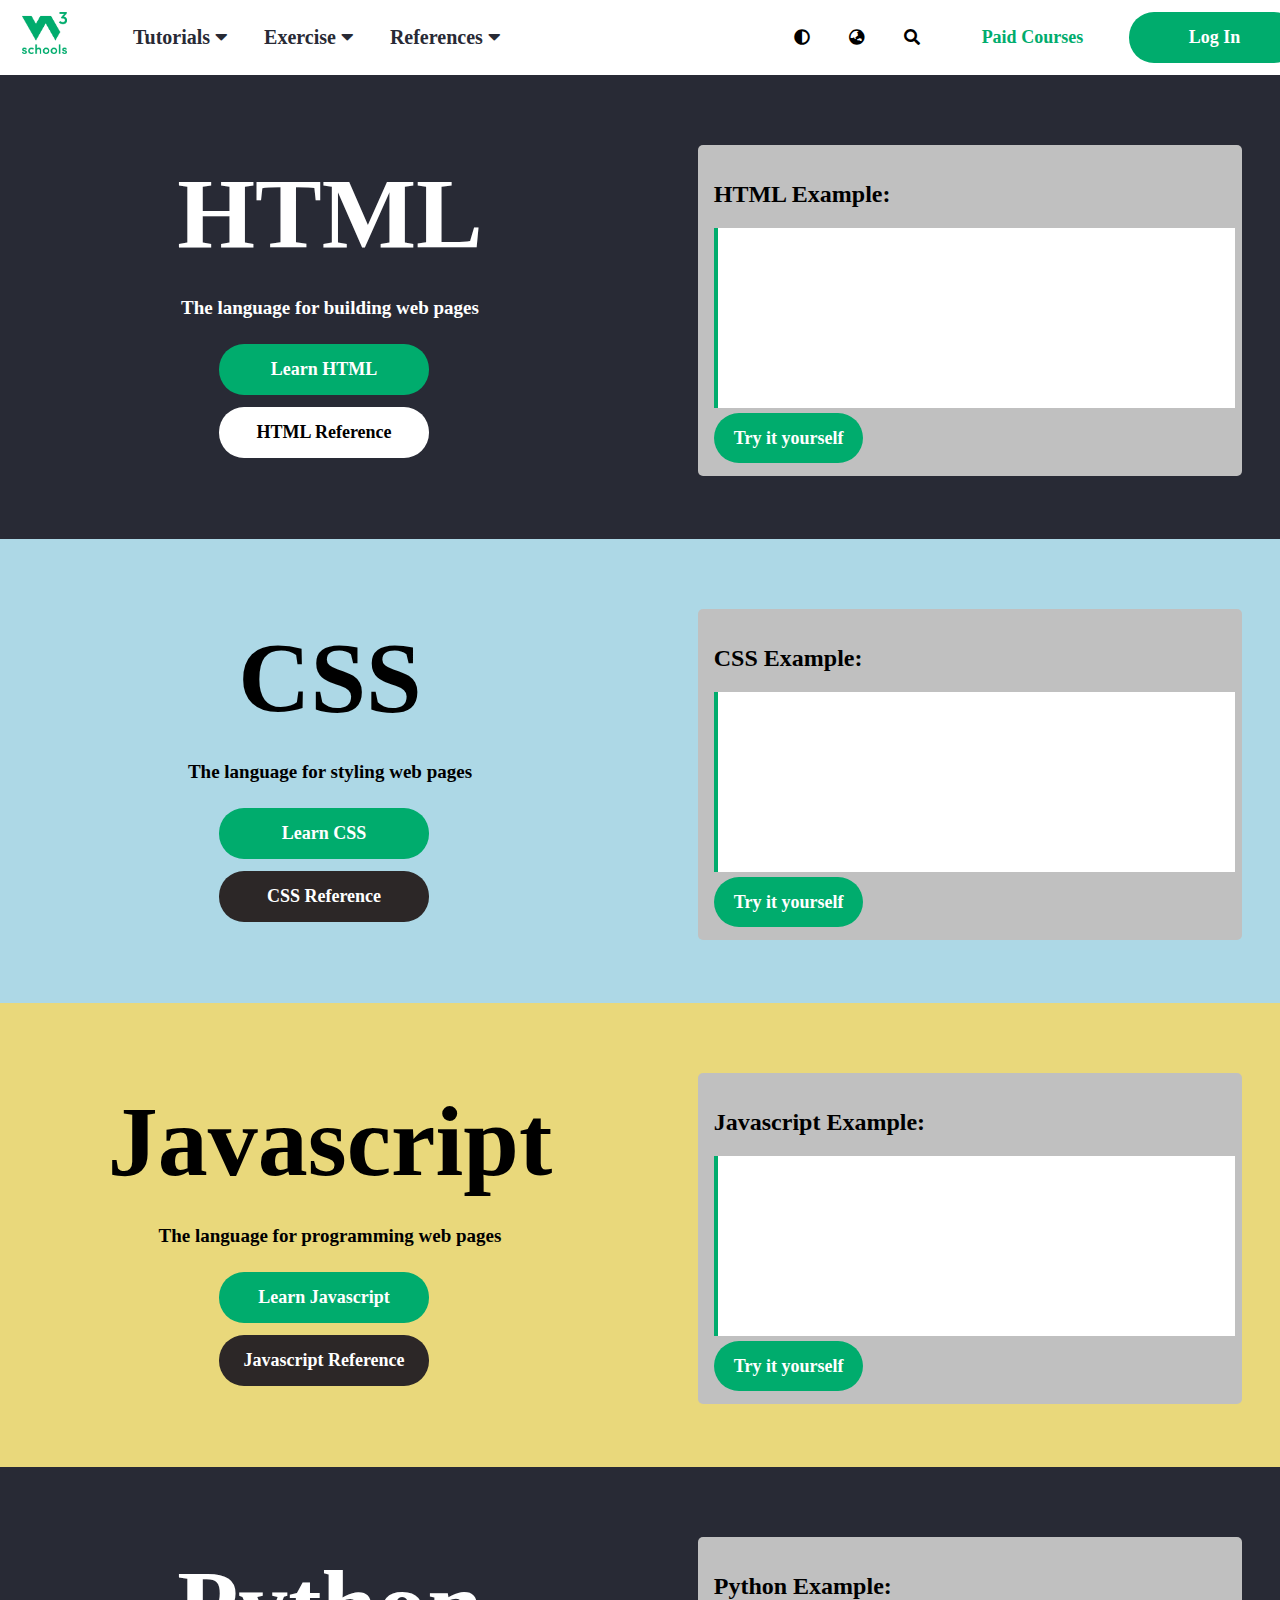
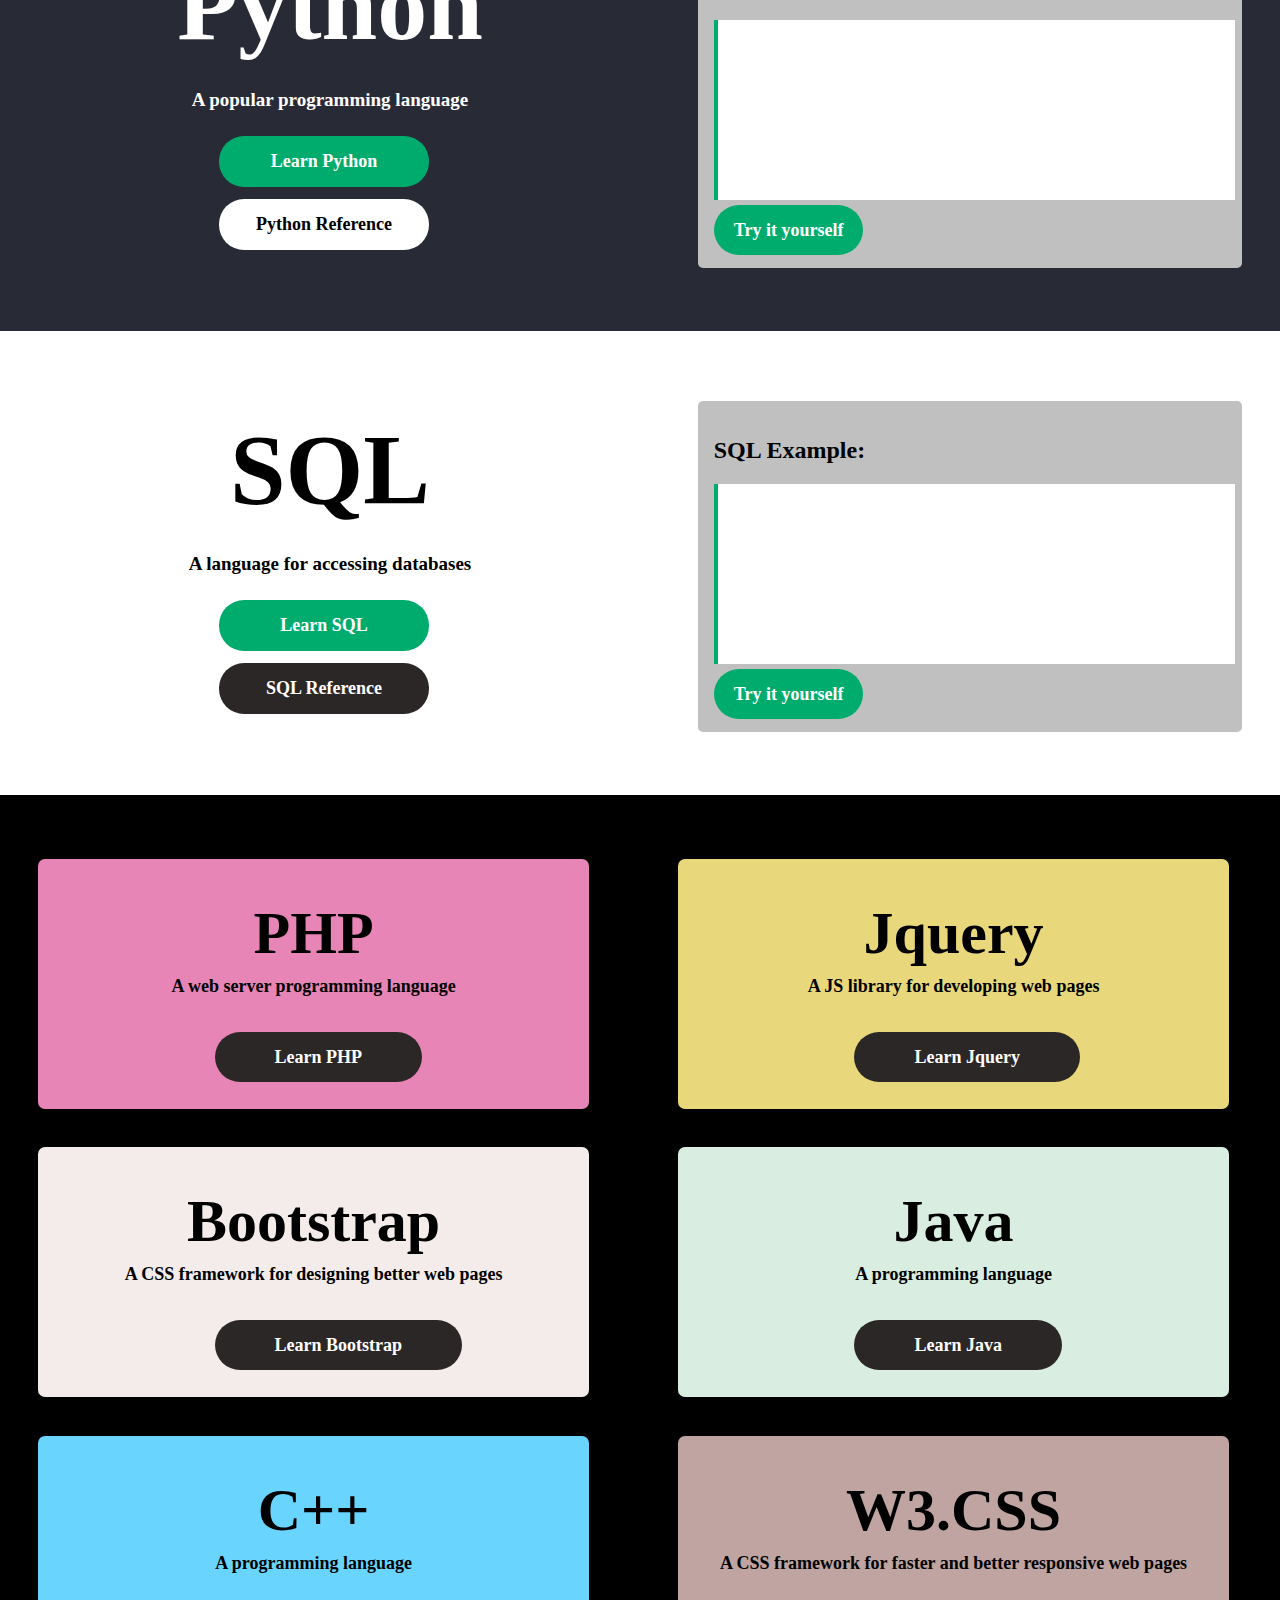
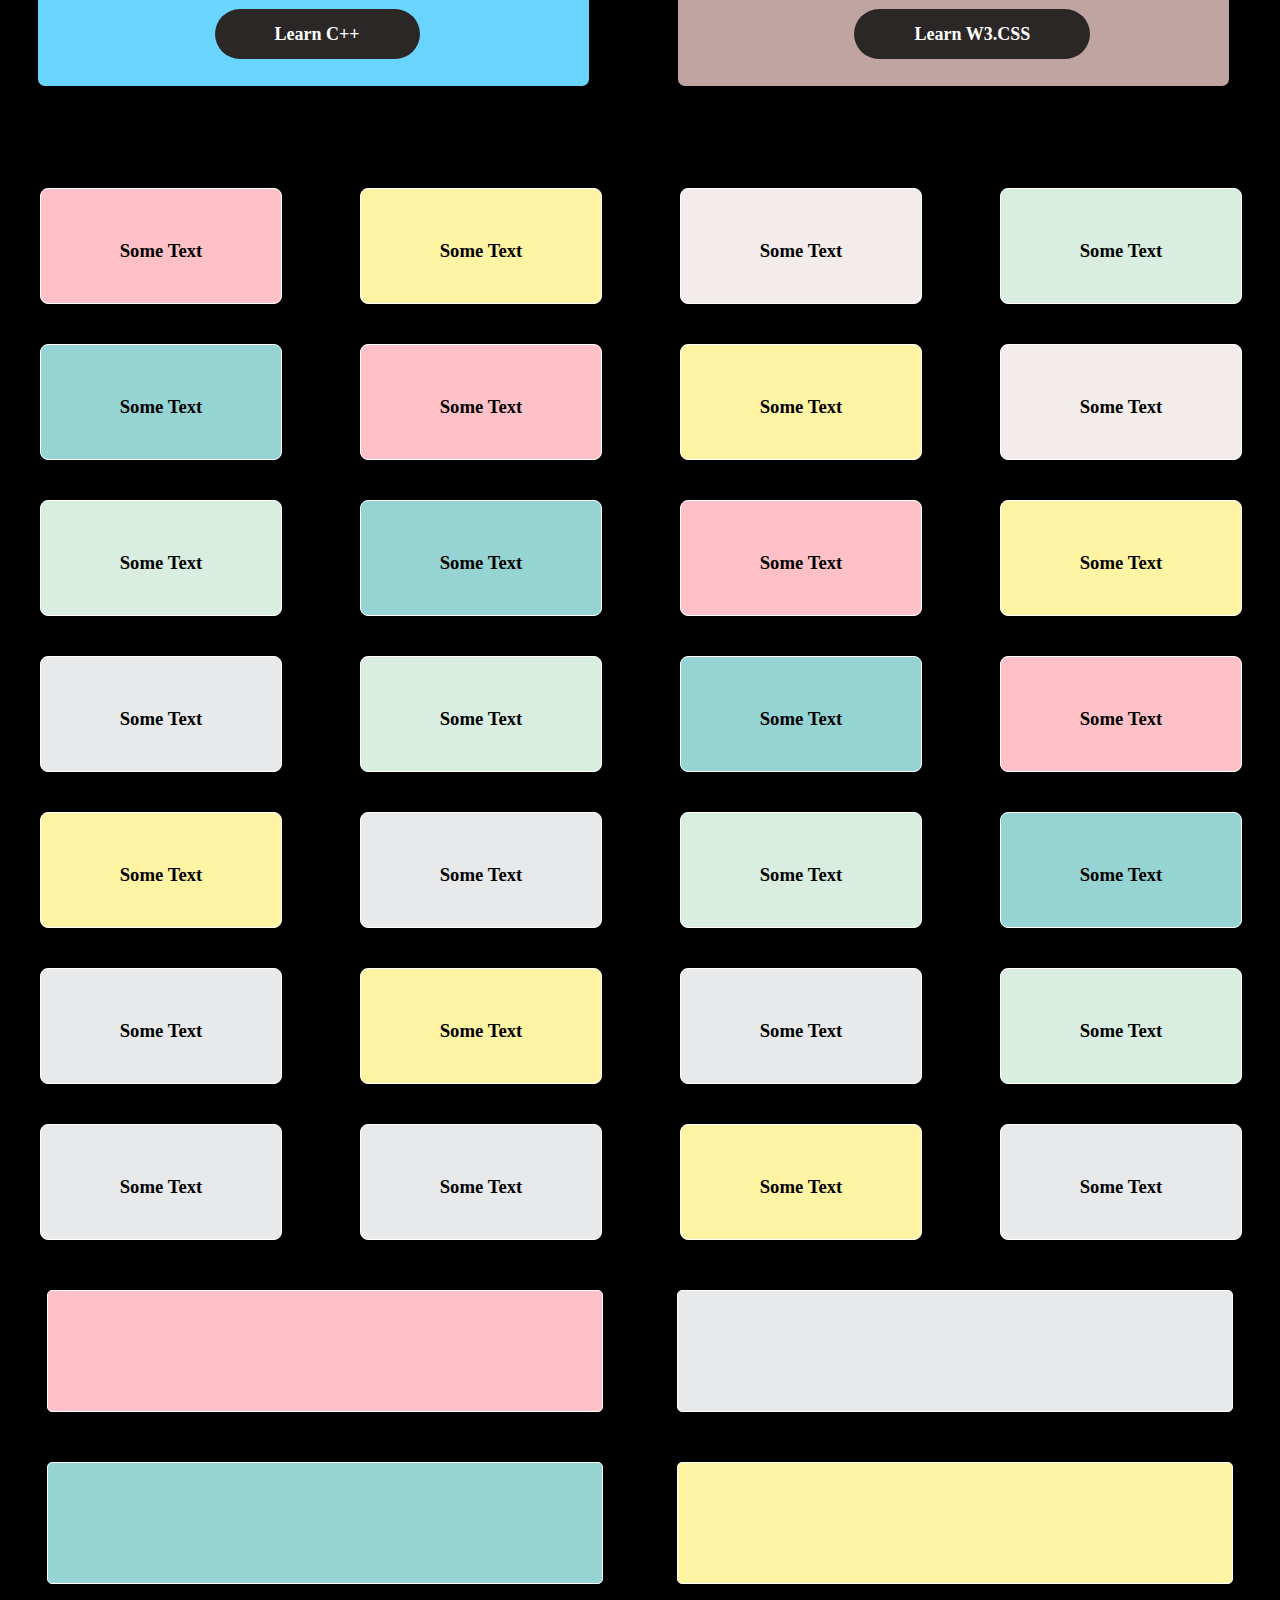
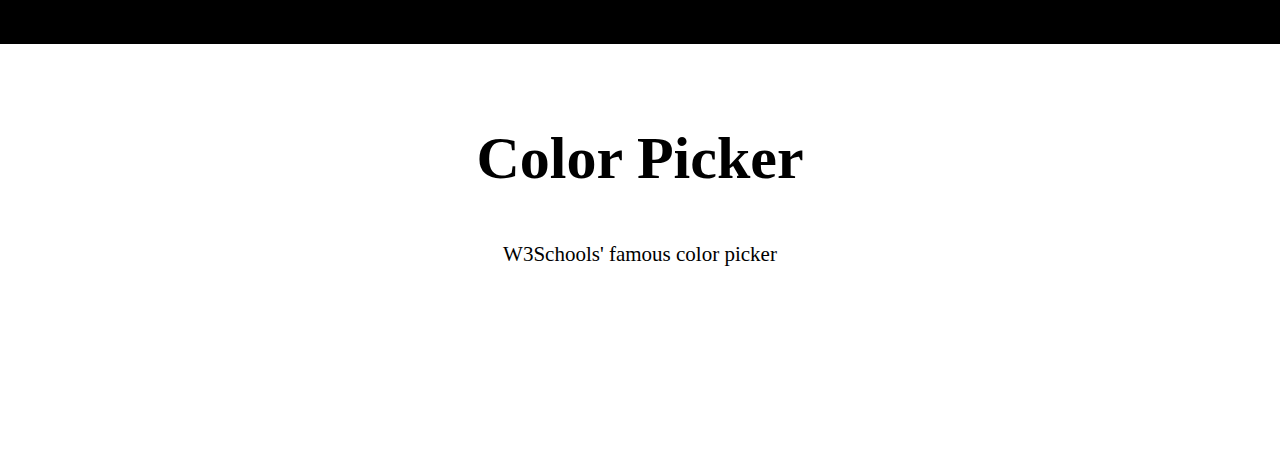
==== IndeX.html @ 45bf8d28 "first Commit" ====
<!DOCTYPE html>
<html>
    <head>
        <title>W3 Schools Online Web Tutorials</title>
        
        <link rel="stylesheet" type="text/css" href="assets/css/style1.css">
        <meta charset="utf-8">
        <link rel="stylesheet" type="text/css" href="assets/fontawesome/css/all.min.css">
    </head>
    <body>
        <header>
            <!-- left header-->
            <div class="left-header"> 
                <div class="image">
                <a href="#"><img src="assets/img/W3Schools_logo.png"></a>  
            </div>
             <!--left menu-->
            <div class="nav ">
                <ul>
                    <li class="nav-li dropdown"><a href="#">Tutorials <i class="fas fa-caret-down"></i></a>
                    
                        <div class="down-menu">
                            <h3>Tutorials</h3>
                            <div class="dropdown-menu">
                                    <div class="sections html">
                                        <h2 class="div-header">HTML and CSS</h2>
                                        <div class="menu"> 
                                            <ul>
                                                <li><a href="#" class="links">Learn HTML</a></li>
                                                <li><a href="#" class="links">Learn CSS</a></li>
                                                <li><a href="#" class="links">Learn Bootstrap</a></li>
                                                <li><a href="#" class="links">Learn W3.css</a></li>
                                                <li><a href="#" class="links">Learn Colors</a></li>
                                                <li><a href="#" class="links">Learn Icons</a></li>
                                                <li><a href="#" class="links">Learn Graphics</a></li>
                                                <li><a href="#" class="links">Learn SVG</a></li>
                                                <li><a href="#" class="links">Learn Canvas</a></li>
                                                <li><a href="#" class="links">Learn How To</a></li>
                                                <li><a href="#" class="links">Learn SAss</a></li>
                                            </ul>
                                        </div> 
                                    </div>
                                    <div class="sections css">
                                        <h2 class="div-header">Javascript</h2>
                                        <div class="menu"> 
                                            <ul>
                                                <li><a href="#" class="links">Learn Javascript</a></li>
                                                <li><a href="#" class="links">Learn Jquery</a></li>
                                                <li><a href="#" class="links">Learn React</a></li>
                                                <li><a href="#" class="links">Learn Angular.js</a></li>
                                                <li><a href="#" class="links">Learn JSON</a></li>
                                                <li><a href="#" class="links">Learn AJAX</a></li>
                                                <li><a href="#" class="links">Learn AppML</a></li>
                                                <li><a href="#" class="links">Learn W3.js</a></li>
                                                
                                            </ul>
                                        </div>
                                        
                                        
                                    </div>
                                    <div class="sections php">
                                        <h2 class="div-header">Server Side</h2>
                                        <div class="menu"> 
                                            <ul>
                                                <li><a href="#" class="links">Learn SQL</a></li>
                                                <li><a href="#" class="links">Learn Mysql</a></li>
                                                <li><a href="#" class="links">Learn PHP</a></li>
                                                <li><a href="#" class="links">Learn ASP</a></li>
                                                <li><a href="#" class="links">Learn Node.js</a></li>
                                                <li><a href="#" class="links">Learn Raspberry pi</a></li>
                                                <li><a href="#" class="links">Learn Git</a></li>
                                                
                                            </ul>
                                        </div>
                                        
                                        
                                    </div>
                                    <div class="sections jquery">
                                        <h2 class="div-header">Artificial Intelligent</h2>
                                        <div class="menu"> 
                                            <ul>
                                                <li><a href="#" class="links">Learn AI</a></li>
                                                <li><a href="#" class="links">Learn Machine Learning</a></li>
                                                <li><a href="#" class="links">Learn Data Science</a></li>
                                                <li><a href="#" class="links">Learn NumPy</a></li>
                                                <li><a href="#" class="links">Learn Pandas</a></li>
                                                <li><a href="#" class="links">Learn SciPy</a></li>
                                                <li><a href="#" class="links">Learn Statistics</a></li>
                                               
                                            </ul>
                                        </div>
                                        
                                        
                                    </div>
                                    <div class="sections js">
                                        <h2 class="div-header">Programming</h2>
                                        <div class="menu"> 
                                            <ul>
                                                <li><a href="#" class="links">Learn Python</a></li>
                                                <li><a href="#" class="links">Learn Java</a></li>
                                                <li><a href="#" class="links">Learn HTML</a></li>
                                                <li><a href="#" class="links">Learn HTML</a></li>
                                                <li><a href="#" class="links">Learn HTML</a></li>
                                                <li><a href="#" class="links">Learn HTML</a></li>
                                                
                                            </ul>
                                        </div>
                                        
                                        
                                    </div>
                                    <div class="sections bts">
                                        <h2 class="div-header">Web Building</h2>
                                        <div class="menu"> 
                                            <ul>
                                                <li><a href="#" class="links">Web Templates</a></li>
                                                <li><a href="#" class="links">Web Statistics</a></li>
                                                <li><a href="#" class="links">Web Certificates</a></li>
                                                <li><a href="#" class="links">Learn HTML</a></li>
                                                <li><a href="#" class="links">Learn HTML</a></li>
                                                <li><a href="#" class="links">Learn HTML</a></li>
                                                <li><a href="#" class="links">Learn HTML</a></li>
                                                <li><a href="#" class="links">Learn HTML</a></li>
                                                <li><a href="#" class="links">Learn HTML</a></li>
                                               
                                            </ul>
                                        </div>
                                        
                                        
                                    </div>
                                    <div class="sections asp">
                                        <h2 class="div-header">XML Tutorials </h2>
                                        <div class="menu"> 
                                            <ul>
                                                <li><a href="#" class="links">Learn XML</a></li>
                                                <li><a href="#" class="links">Learn XML AJAX</a></li>
                                                <li><a href="#" class="links">Learn XML DOM</a></li>
                                                <li><a href="#" class="links">Learn HTML</a></li>
                                                <li><a href="#" class="links">Learn HTML</a></li>
                                                <li><a href="#" class="links">Learn HTML</a></li>
                                                <li><a href="#" class="links">Learn HTML</a></li>
                                                <li><a href="#" class="links">Learn HTML</a></li>
                                                
                                            </ul>
                                        </div>
                                        
                                        
                                    </div>
                            </div>   
                            
                            </div>
                    
                    
                    </li>

                   
                        <li class="nav-li"><a >Exercise <i class="fas fa-caret-down"></i></a></li>
                    <li class="nav-li"><a >References <i class="fas fa-caret-down"></i></a></li>
                </ul>
                    </div>
                    
            </div>
        </div>
            <!--Right Header-->
            <div class="right-header">
<div class="icons">
    <ul>
        <li><a href=""><i class="fas fa-adjust"></i></a></li>
        <li><a href=""><i class="fas fa-globe-asia"></i></a></li>
        <li><a href=""><i class="fas fa-search"></i></a></li>
    </ul>
</div>
<div class="header-btn">
<a href="" class="default-btn light-btn">Paid Courses</a>
<a href="#" class="default-btn last-btn ">Log In</a>
</div>
            </div>
        </header>
        <!--header end-->
        <main> 
            <section class="main-section">
<div class="left-box">
<h2>HTML</h2>
<h4>The language for building web pages</h4>
<a class="default-btn last-btn">Learn HTML</a>
<a class="default-btn light-btn ">HTML Reference</a>
</div>
<div class="right-box">
    <div class="right-inner">
        <h2>HTML Example:</h2>
        <div class="code-block">
            
        </div>
        <a href="#" class="default-btn last-btn ">Try it yourself</a>
    </div>

</div>
        </section>
        <!--html section end-->

        <!--Css section start-->
        <section class="main-section css-sec">
            <div class="left-box">
            <h2>CSS</h2>
            <h4>The language for styling web pages</h4>
            <a class="default-btn last-btn">Learn CSS</a>
            <a class="default-btn light-btn ">CSS Reference</a>
            </div>
            <div class="right-box">
                <div class="right-inner">
                    <h2>CSS Example:</h2>
                    <div class="code-block">
                    
                    </div>
                    <a href="#" class="default-btn last-btn ">Try it yourself</a>
                </div>
            
            </div>
                    </section>
                    <!--css section end-->

                    <!--Javascript section start-->

                    <section class="main-section css-sec js-sec">
                        <div class="left-box">
                        <h2>Javascript</h2>
                        <h4>The language for programming web pages</h4>
                        <a class="default-btn last-btn">Learn Javascript</a>
                        <a class="default-btn light-btn ">Javascript Reference</a>
                        </div>
                        <div class="right-box">
                            <div class="right-inner">
                                <h2>Javascript Example:</h2>
                                <div class="code-block">
                                
                                </div>
                                <a href="#" class="default-btn last-btn ">Try it yourself</a>
                            </div>
                        
                        </div>
                                </section>
<!--javascript section end-->
<!--python section start-->
                                <section class="main-section">
                                    <div class="left-box">
                                    <h2>Python</h2>
                                    <h4>A popular programming language</h4>
                                    <a class="default-btn last-btn">Learn Python</a>
                                    <a class="default-btn light-btn ">Python Reference</a>
                                    </div>
                                    <div class="right-box">
                                        <div class="right-inner">
                                            <h2>Python Example:</h2>
                                            <div class="code-block">
                                            
                                            </div>
                                            <a href="#" class="default-btn last-btn ">Try it yourself</a>
                                        </div>
                                    
                                    </div>
                                            </section>
<!---->
                                            <section class="main-section css-sec sql-sec">
                                                <div class="left-box">
                                                <h2>SQL</h2>
                                                <h4>A language for accessing databases</h4>
                                                <a class="default-btn last-btn">Learn SQL</a>
                                                <a class="default-btn light-btn ">SQL Reference</a>
                                                </div>
                                                <div class="right-box">
                                                    <div class="right-inner">
                                                        <h2>SQL Example:</h2>
                                                        <div class="code-block">
                                                        
                                                        </div>
                                                        <a href="#" class="default-btn last-btn ">Try it yourself</a>
                                                    </div>
                                                
                                                </div>
                                                        </section>
            
    </main>
      <!--main section end-->  
      <!--section two-->
          <div class="section-two">
                 <div class="sec-inner sec-first">
    <h2>PHP</h2>
    <h4>A web server programming language</h4>
    <a href="" class="buttons">Learn PHP</a>
                </div>
<div class="sec-inner sec-second">
    <h2>Jquery</h2>
    <h4>A JS library for developing web pages</h4>
    <a href="" class="buttons">Learn Jquery</a>
</div>
<div class="sec-inner sec-third">
    <h2>Bootstrap</h2>
    <h4>A CSS framework for designing better web pages</h4>
    <a href="" class="buttons">Learn Bootstrap</a>
</div>
<div class="sec-inner sec-fourth">
    <h2>Java</h2>
    <h4>A programming language</h4>
    <a href="" class="buttons">Learn Java</a>
</div>
<div class="sec-inner sec-fifth">
    <h2>C++</h2>
    <h4>A programming language</h4>
    <a href="" class="buttons">Learn C++</a>
</div>
<div class="sec-inner sec-sixth">
    <h2>W3.CSS</h2>
    <h4>A CSS framework for faster and better responsive web pages</h4>
    <a href="" class="buttons">Learn W3.CSS</a>
</div>
      </div>
      <div class="grid-container">
<div class="Small-box pink">
<h3>Some Text</h3>
</div>
<div class="Small-box yellow">
    <h3>Some Text</h3>
    </div>
    <div class="Small-box kotlin">
        <h3>Some Text</h3>
        </div>
        <div class="Small-box mysql">
            <h3>Some Text</h3>
            </div>
            <div class="Small-box tourquis">
                <h3>Some Text</h3>
                </div>
                <div class="Small-box ">
                    <h3>Some Text</h3>
                    </div>
                    <div class="Small-box yellow">
                        <h3>Some Text</h3>
                        </div>
                        <div class="Small-box kotlin ">
                            <h3>Some Text</h3>
                            </div>
                            <div class="Small-box light-grn">
                                <h3>Some Text</h3>
                                </div>
                                <div class="Small-box tourquis">
                                    <h3>Some Text</h3>
                                    </div>
                                    <div class="Small-box pink">
                                        <h3>Some Text</h3>
                                        </div>
                                        <div class="Small-box  yellow">
                                            <h3>Some Text</h3>
                                            </div>
                                            <div class="Small-box grey">
                                                <h3>Some Text</h3>
                                                </div>
                                                <div class="Small-box light-grn">
                                                    <h3>Some Text</h3>
                                                    </div>
                                                    <div class="Small-box tourquis">
                                                        <h3>Some Text</h3>
                                                        </div>
                                                        <div class="Small-box pink">
                                                            <h3>Some Text</h3>
                                                            </div>
                                                            <div class="Small-box yellow">
                                                                <h3>Some Text</h3>
                                                                </div>
                                                                <div class="Small-box grey">
                                                                    <h3>Some Text</h3>
                                                                    </div>
                                                                    <div class="Small-box light-grn">
                                                                        <h3>Some Text</h3>
                                                                        </div>
                                                                        <div class="Small-box tourquis">
                                                                            <h3>Some Text</h3>
                                                                            </div>
                                         <div class="Small-box grey">
                         <h3>Some Text</h3>
                         </div>
                                                                                <div class="Small-box yellow">
                                                                                    <h3>Some Text</h3>
                                                                                    </div>
                                                                                    <div class="Small-box grey">
                                                                                        <h3>Some Text</h3>
                                                                                        </div>
                                                                                        <div class="Small-box mysql">
                                                                                            <h3>Some Text</h3>
                                                                                            </div>
                                                     <div class="Small-box grey">
                                                    <h3>Some Text</h3>
                                          </div>
                                                                     <div class="Small-box grey">
                                                      <h3>Some Text</h3>
                                            </div>
                                      <div class="Small-box yellow">
                      <h3>Some Text</h3>
                                     </div>
                                     <div class="Small-box grey">
                                        <h3>Some Text</h3>
                                                       </div>
      </div>

      <div class="flex-box">
          <div class="medium-box pink">
              <h3></h3>
          </div>
          <div class="medium-box grey">
            <h3></h3>
        </div>
        <div class="medium-box tourquis">
            <h3></h3>
        </div>
        <div class="medium-box yellow">
            <h3></h3>
        </div>
      </div>
      <div class="color-picker">
          <h4>Color Picker</h4>
          <h6>W3Schools' famous color picker </h6>
      </div>
    </body>
</html>
---- assets/css/style1.css ----
@font-face {
    font-family: 'Source Sans Pro';
    font-style: normal;
    font-weight: 700;
    src: url('../fonts/source-sans-pro-v14-latin-700.eot');
    /* IE9 Compat Modes */
    src: url('../fonts/source-sans-pro-v14-latin-700.eot?#iefix') format('embedded-opentype'),
        /* IE6-IE8 */
        url('../fonts/source-sans-pro-v14-latin-700.woff2') format('woff2'),
        /* Super Modern Browsers */
        url('../fonts/source-sans-pro-v14-latin-700.woff') format('woff'),
        /* Modern Browsers */
        url('../fonts/source-sans-pro-v14-latin-700.ttf') format('truetype'),
        /* Safari, Android, iOS */
        url('../fonts/source-sans-pro-v14-latin-700.svg#SourceSansPro') format('svg');
    /* Legacy iOS */
    font-display: swap;
}
body{
    margin: 0px;

}

header
{
    background-color: white;
    display: flex;
    height: 75px;
    justify-content: space-between;
    align-items: center;
    padding-left: 12px;
    padding-right: 16px;
}
.left-header
{
    display: inline-flex;
}
.image a
{
    display: inline-flex; padding: 30px 10px;
   
}
.image a img
{
   
    max-width: 45px;
}

.nav{
    display: inline-block;
}
.nav-li{
    display:inline-flex;
  
}
.nav ul
{
    display:block;
     list-style-type: none;
}
.nav ul li a {
    padding: 28px 16px;
    font-size: 20px;
    font-weight: 600;
    text-decoration: none;
    color: #282A35;
}

.nav ul li a:hover
{
    color: white; 
    background-color: #1db97d;
}
/*dropdown content style*/
body{margin: 0px 0px;}
.div-header{
    font-size: 22px;
    color: #FFF4A3;
    display: block;
}
 .menu ul{
    list-style-type: none;
    margin-left: 0px;
    padding: 0px 0px 0px 0px;
   
}

 .menu ul li a{
    text-decoration: none;
    display:block; 
    font-size: 20px;
    font-weight: 600;
    padding: 7px 3px;
    color:white;
}
.links{
    display: inline-block;
}
.links:hover{
    color:black !important;
    background-color: rgb(228, 222, 222) !important;}
.down-menu h3{
    color: #FFF4A3;
    font-size: 35px;
    position: absolute;
    margin: 60px 900px 30px 150px;
    display: block;
}
.sections{

    margin-top: 150px;
    margin-bottom: 0px;

   
}
/*using grid*/
.dropdown-menu{
    height: 100%;
    background-color: black;
    margin: 0px 0px;
    display: grid;
    grid-gap: 10px;
    grid-template-columns: auto auto auto auto;
    grid-template-rows: repeat(3,350px);
    width: 100%;

}

.html{
    grid-column-start:1;
    margin-left: 150px;
}

.php{
    
}
.js{
    grid-column-start: 2;
    grid-row-start: 2;

}
.jquery{
    
}
.bts{
    grid-row-start: 2;
    
    grid-column-start:3 ;
    
    
}
.asp{
    grid-row-start: 2;
    grid-column-start: 4;
    
}
/*dropdown content style ending*/

.down-menu{
    display: none;
    position: absolute;
    left: 0px;
    top: 75px;
  width: 100%;
  height: 900px;
  width: 100%;
}

.dropdown:hover .down-menu{ 
              display: block;
              margin: 0%;
              width: 100%;
              position: absolute;
}


.right-header
{
    display: flex;
    position: absolute;
    left: 58%;
   
}
.icons ul
{
   display: flex;
    list-style: none; 
    justify-content: space-between;
   
}
.icons ul li a
{
    
    margin-right: 15px;
    text-decoration: none;
   display: block; 
   padding: 8px 12px;
color: black;
}
.icons ul li a:hover 
{
    color:#00ac6d;
    background-color: white;
}
.header-btn{
    align-items: center;
    display: flex;
    justify-content: space-around;
}
.header-btn a {
    width: 130px;
}

.header-btn a:last-child {
    margin-right: 0px;
}
.default-btn{
    padding: 15px 20px;
    color: #00ac6d;
    text-decoration: none;
    text-align: center;
    font-weight: 800;
    font-size: 18px;
    width: 130px;
    border-radius: 25px; margin-right: 12px;
   }
  .light-btn:hover{
    background-color:#00ac6d;
    color:white;
    
 }
 .last-btn{
     color: white;
     background-color: #00ac6d;
     
 }
 .last-btn:hover{
    background-color:#28c086;
    color:white;
 }
 .main-section{
     background-color:#282A35;
     height: 400px;
     padding: 32px 0px;
     justify-content: space-between;
     color: white;
     display: flex;
 }
 .left-box{

display: flex;
flex-direction: column;
justify-content: center;
text-align: center;
align-items: center;
padding: 3%;
width: 50%;

 }
 .left-box h2{
    font-size: 100px;
    line-height: normal;
    font-weight: 700;
    color: white;
    line-height: normal;
    margin: 0;
    
}
.left-box h4{
    font-size: 19px;
    font-weight: 600;
    margin-top: 10.2px 0;
    color: white;
}
.left-box a{
    
    width: 170px;
    }
.left-box a:last-child {
    color: black;
    margin-top: 12px;
    background-color: white;
}
.left-box a:last-child:hover{
    background-color:#28c086;
    color:white;
}
.right-box{
    width: 50%;
    padding: 3% ;
    box-sizing: border-box;
    margin-right: 30px;
   
}
.right-inner{
    background-color: silver;
    height: 300px;
    width: 100%;
    padding: 3%;
border-radius: 5px;
}
.right-inner h2
{
    color: black;
}
.right-inner a{
    width: 170px;
}
.code-block{
    height: 150px;
    width: 95%;
    padding: 15px;
    background-color: white;
    border-left: solid 4px #00ac6d;
    margin-bottom: 20px;
   
}
.css-sec{
    background-color: lightblue;
}
.css-sec h2 {
color: black;
}
.css-sec h4{
    color: black;
}
.css-sec .left-box a:last-child{
    color: white;
    background-color: rgb(44, 39, 39);
}
.css-sec .left-box a:last-child:hover{
    background-color: black;
}
.js-sec{
    background-color: rgb(233, 216, 123);
}
.sql-sec{background-color: white;}
.section-two{
margin: 0px;

background-color: black;
padding: 64px 0px 64px 0px;
display:inline-flex;
flex-wrap: wrap;
box-sizing: border-box;

}
.sec-inner{
    height: 250px;
    width: 43%;
    justify-content: space-between;
    align-items: center;
      margin-left: 3%;   
      margin-right: 4%;
      margin-bottom: 3%;
      border-radius: 7px;   
}
.sec-inner h2{
    font-size: 60px;
    font-weight: 800;
    margin-top: 40px;
    text-align: center;
    margin-bottom: 0%;
}
.sec-inner h4{
    font-size: 18px;
    font-weight: 800;
    margin-top:8px;
    text-align: center;
    margin-bottom: 50px;
}
.sec-inner a{
    text-decoration: none;
    width: 180px;
    color: white;
    background-color: rgb(44, 39, 39);
    padding: 15px 60px;
    text-align: center;
    border-radius: 25px;
    margin-left: 32%;
    font-size: 18px;
    font-weight: 600;
}
.sec-inner a:hover{
    background-color: black;
}
.sec-first{
    background-color: rgb(231, 133, 182);
}
.sec-second{
    background-color: rgb(233, 216, 123);
}
.sec-third{
    background-color: #F3ECEA;
}
.sec-fourth{
    background-color: #D9EEE1;
}
.sec-fifth{
    background-color: rgb(105, 213, 255);
}
.sec-sixth{
    background-color: rgba(245, 210, 207, 0.781);
}



.grid-container{
    margin-top: 0px;
background-color: rgb(0, 0, 0);
display: grid;
justify-content: space-around;
grid-template-columns: repeat(4, minmax(100px,240px));



}
.Small-box{
    border: solid 1px white ;
    width: 240px;
    height: 50px;
    padding: 32px 0px;
    margin-bottom: 40px;
   border-radius: 8px;
  text-align: center;
}
.Small-box:nth-child(6)
{
    background-color: #ffc0c7;
}
.pink{
    background-color:#ffc0c7; 
}
.yellow{
    background-color: #FFF4A3;
}
.kotlin{
    background-color: #F3ECEA;
}
.mysql{
    background-color: #D9EEE1;
}
.tourquis{
    background-color: #96D4D4;
}
.light-grn{
    background-color: #D9EEE1;
}
.grey{
    background-color: #E7E9EB;
}
.light-brown{
    background-color: #FFF4A3;
}
.flex-box{
    background-color: black;
    padding: 10px;
    box-sizing: border-box;
    display: flex;
    flex-direction: row;
    flex-wrap: wrap;
    justify-content: space-around;
}
.medium-box{
    width: 44%;
    height: 120px;
    border: solid 1px white;
    margin-bottom: 50px;
    border-radius: 5px;}
  .color-picker{
      background-color: white;
      margin: 0%;
      height: 350px;
      text-align: center;
  } 
  .color-picker h4  {
font-size: 60px;
font-weight: 800; 
margin-bottom: 5px; }
.color-picker h6{
    font-size: 21px;
    font-weight: 400;
}
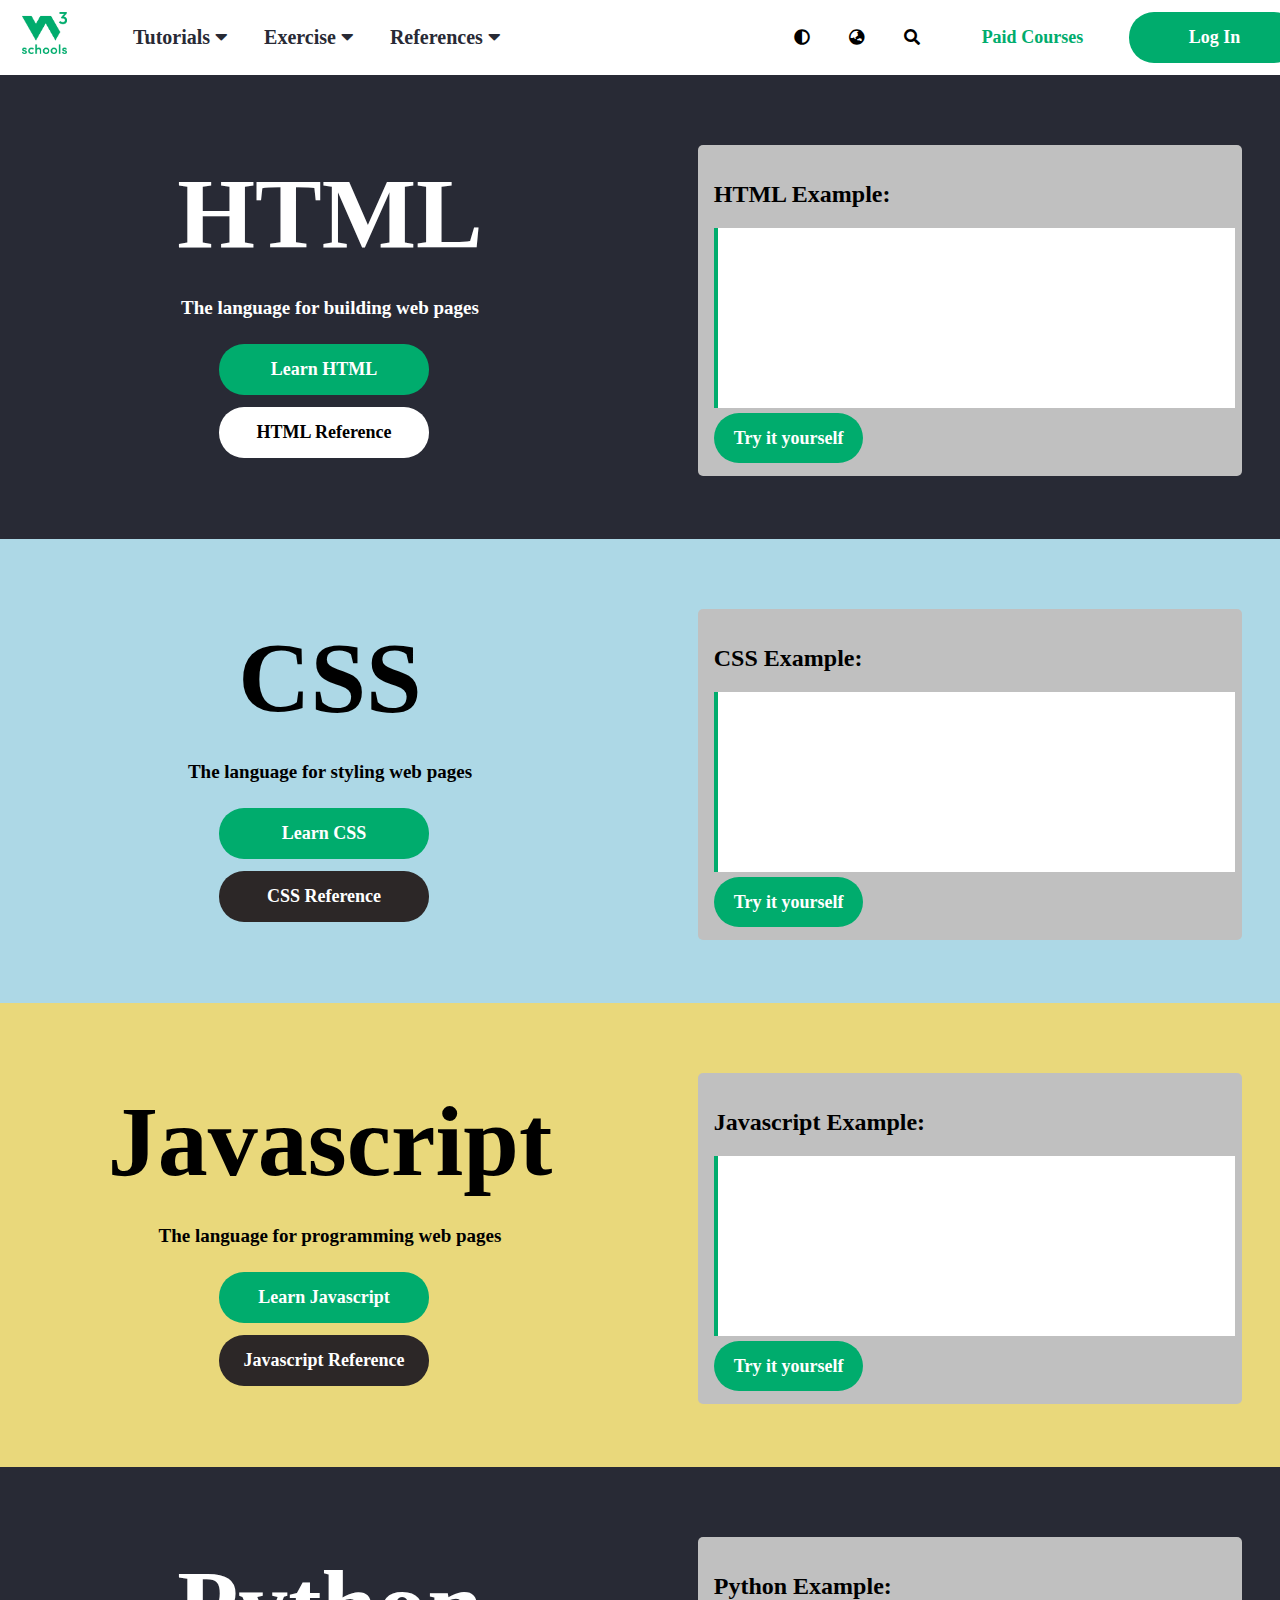
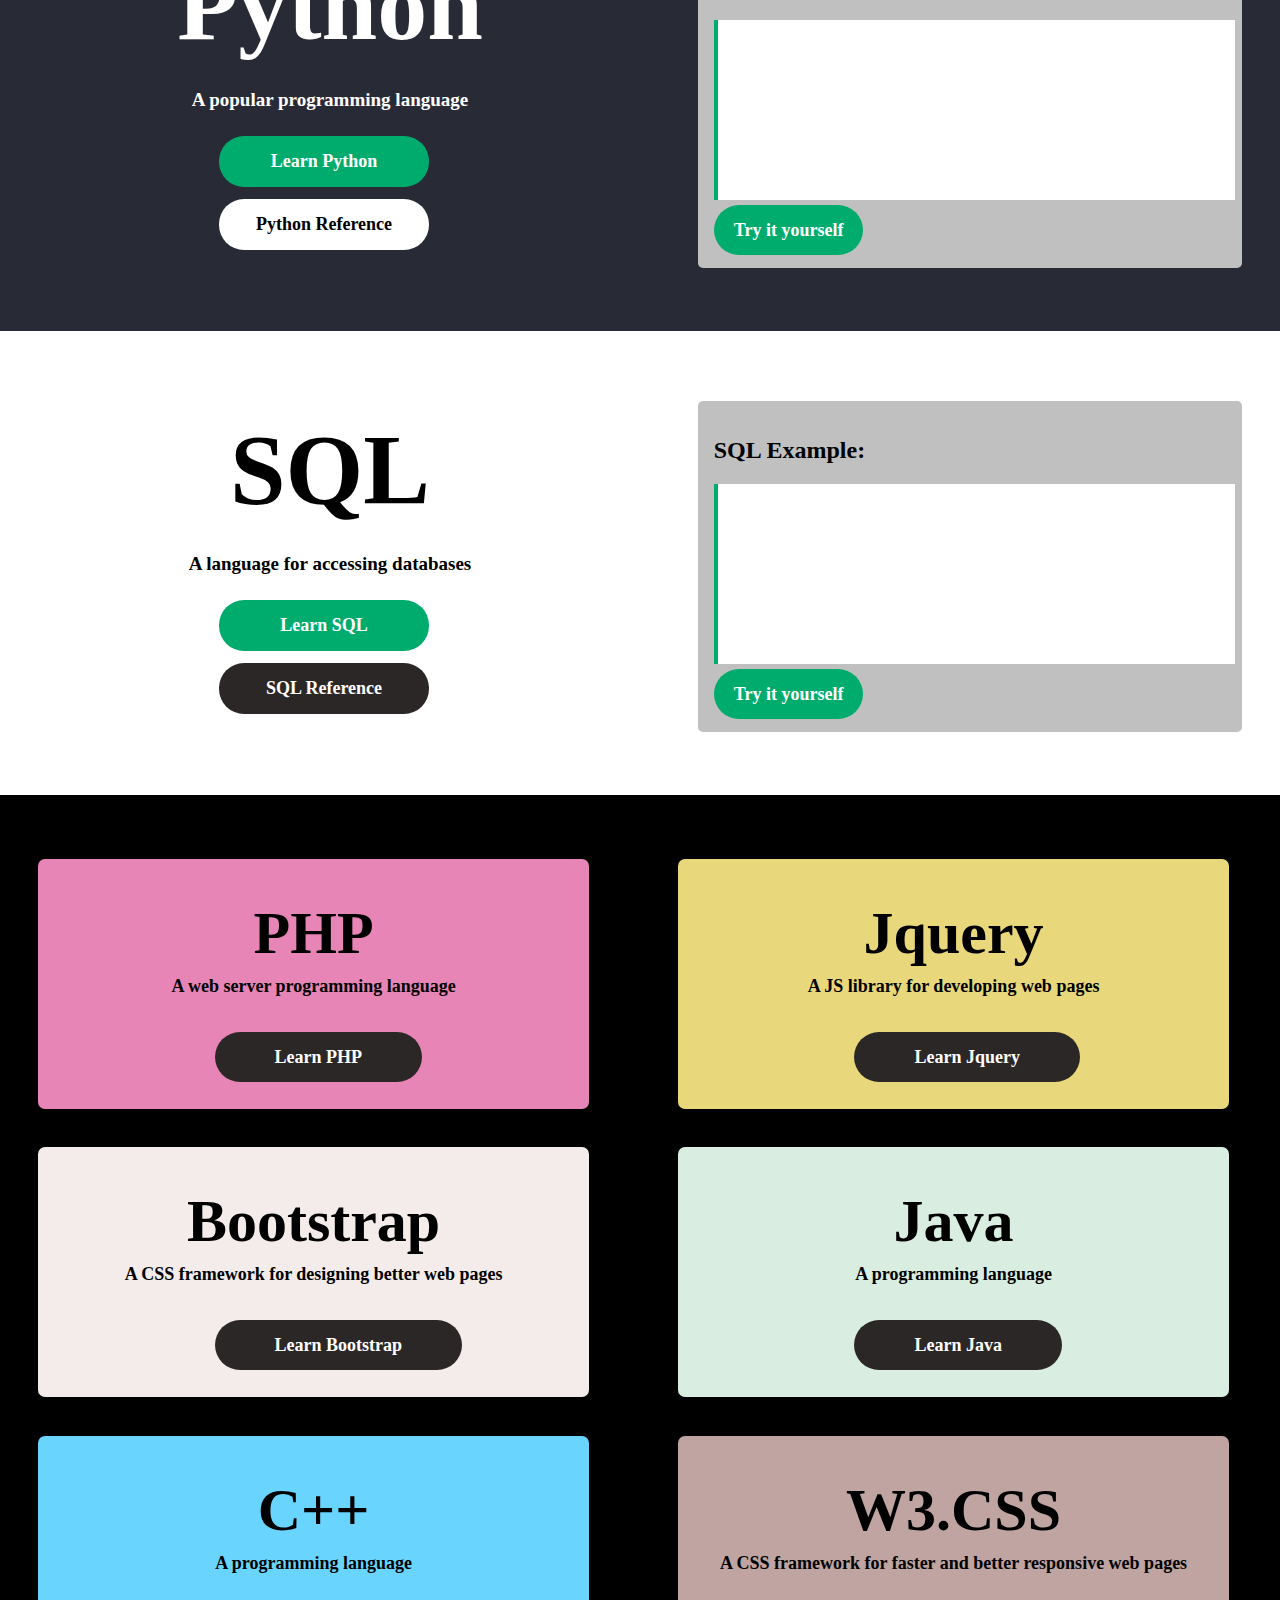
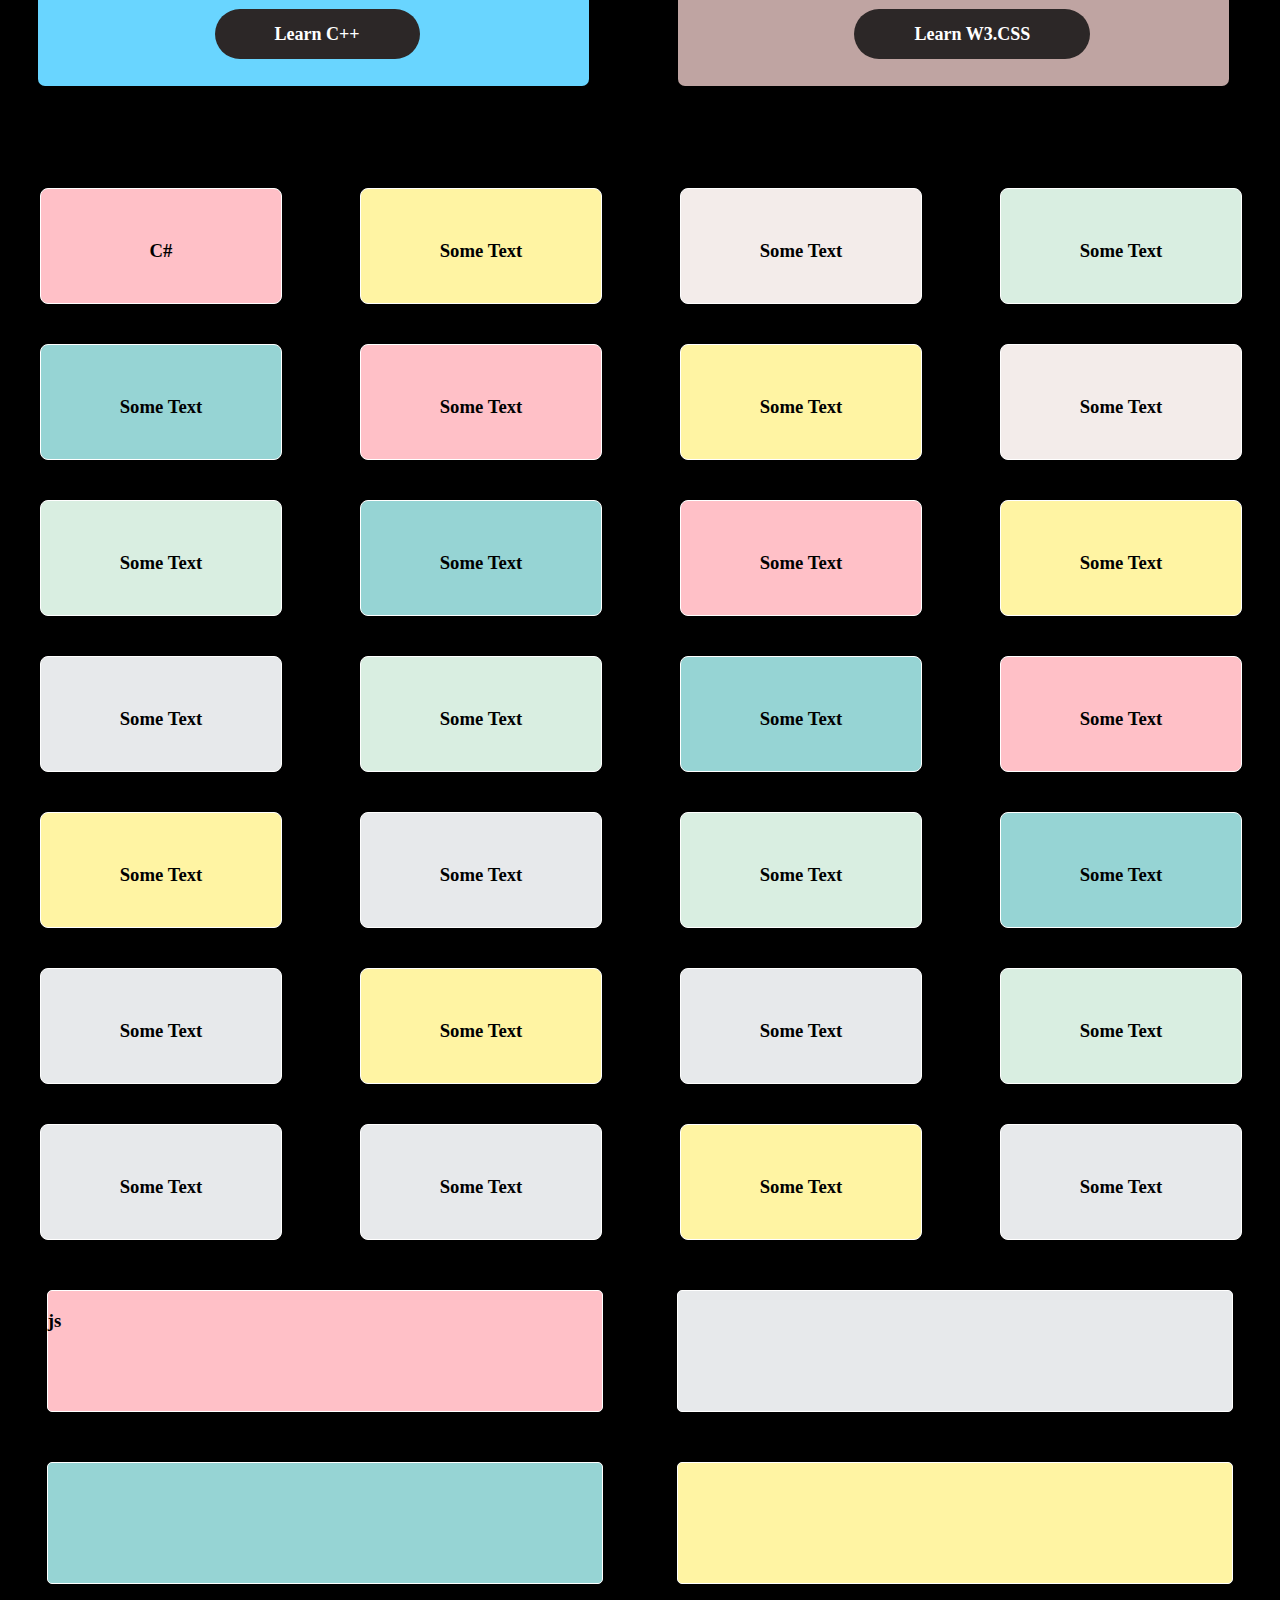
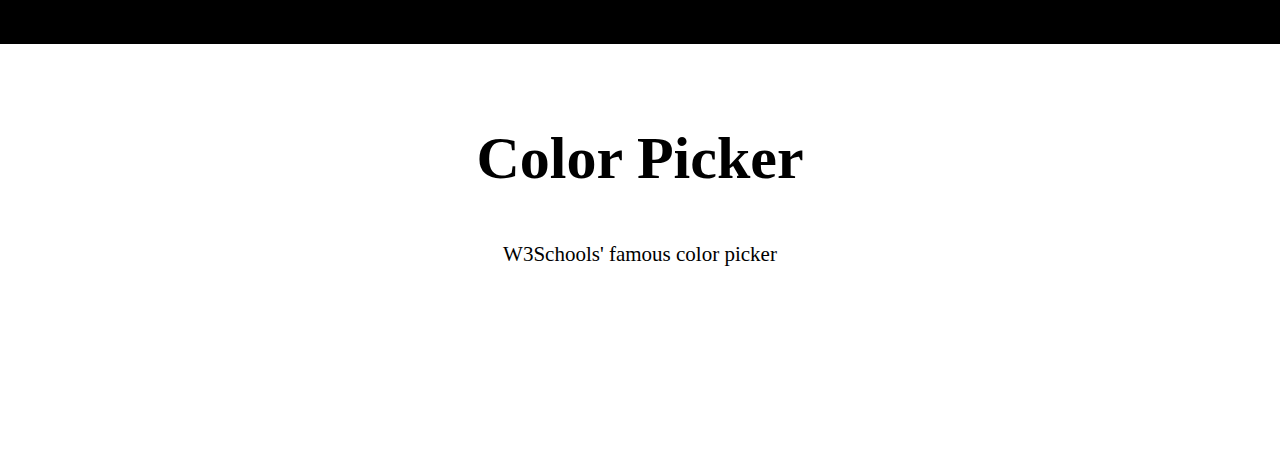
==== commit 4bf090ba: "new changes" ====
--- a/IndeX.html
+++ b/IndeX.html
@@ -315,7 +315,7 @@
       </div>
       <div class="grid-container">
 <div class="Small-box pink">
-<h3>Some Text</h3>
+<h3>C#</h3>
 </div>
 <div class="Small-box yellow">
     <h3>Some Text</h3>
@@ -402,7 +402,7 @@
 
       <div class="flex-box">
           <div class="medium-box pink">
-              <h3></h3>
+              <h3>js</h3>
           </div>
           <div class="medium-box grey">
             <h3></h3>
